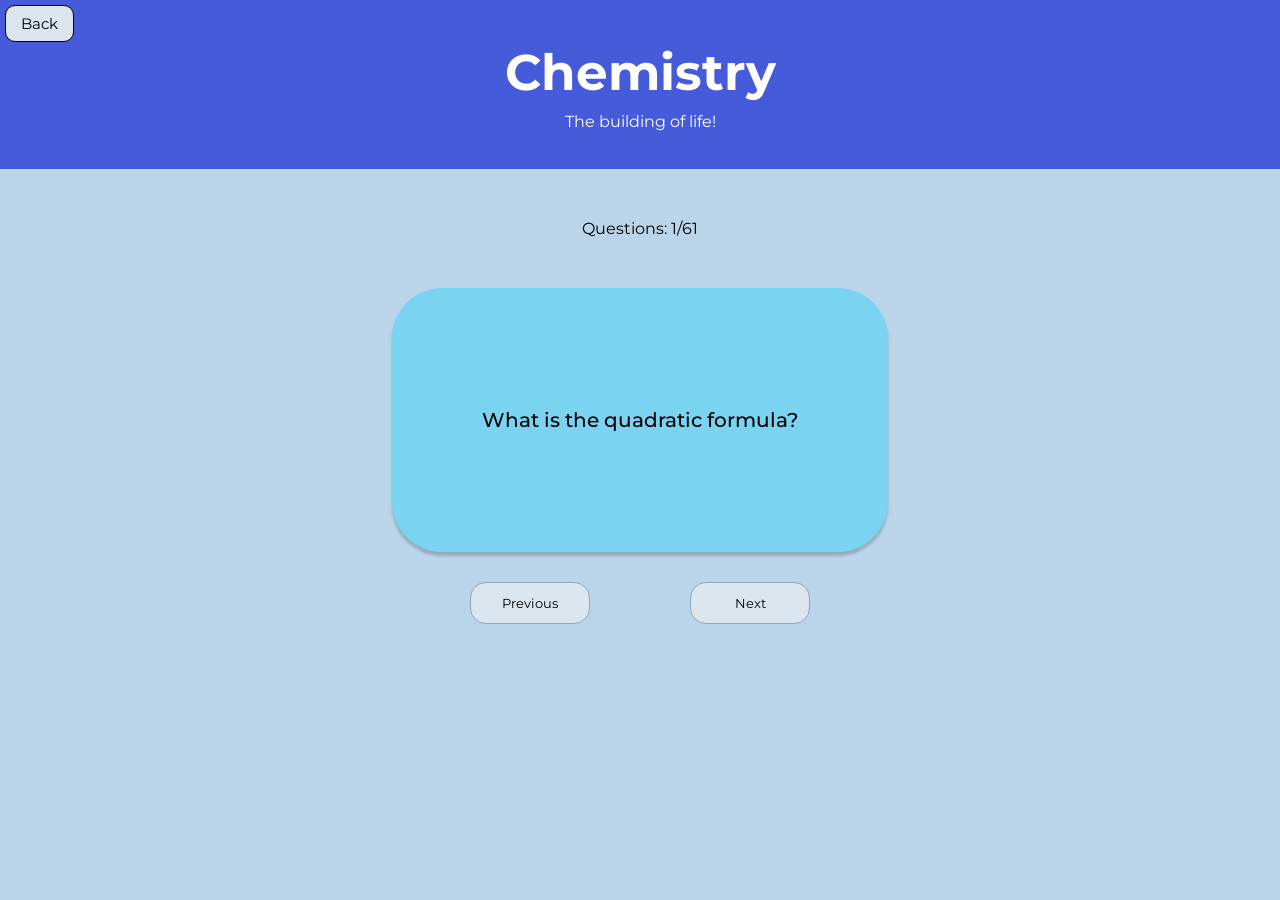
==== chemistry.html @ e4cae661 "Added the created template from last version to all subjects" ====
<!DOCTYPE html>
<html>
    <head> 
        <link rel="stylesheet" href="card.css">
        <link rel="preconnect" href="https://fonts.googleapis.com">
        <link rel="preconnect" href="https://fonts.gstatic.com" crossorigin>
        <link href="https://fonts.googleapis.com/css2?family=Montserrat:ital,wght@0,100..900;1,100..900&family=Port+Lligat+Sans&family=Roboto:ital,wght@0,100..900;1,100..900&display=swap" rel="stylesheet">
    </head>
    <body>
        <header> 
            <a href="index.html">
            <button class="back">
                Back
            </button>
            </a>
            <hgroup class="subject-header">
           <h1 class="subject-header-title"><b>Chemistry</b></h1> 
          <p class="subject-header-description">The building of life!</p>
            </hgroup> 
        </header>
        <main class="main">
            <div class="question-count"> Questions: 1/61 </div>
            <article class="card">
                What is the quadratic formula?
            </article>
             <div class="card-nav">
                <button class="previous-card">
                    Previous
                </button>
                <button class="next-card">
                    Next
                </button>
            </div>
        </main>
    </body>
</html>
---- card.css ----
*{
    margin:0;
    padding:0;
    font-family: Montserrat, sans-serif;
}
:root{
    --primary: rgb(69, 91, 218);
    --accent-button:#dae5ed;
    --accent-button-hover: #cbd9e4;
    --header-text: white;
    --card-color: rgb(121, 211, 241);
    --bg-color: rgb(186, 212, 233);
    --card-border:#8ba8c0;
}
body{
 background-color: var(--bg-color)
}
.subject-header{
    display:flex;
    justify-content: center;
    flex-direction: column;
    align-items: center;
    line-height: 1.5;
    background-color: var(--primary);
    padding: 35px 2px;
    position: relative;
    color: var(--header-text);

}
.subject-header-title{
    font-size: 50px;

}
.back{
    position:absolute;
    top: 5px;
    left:5px;
    z-index: 1;
    padding: 8px 15px;
    background-color: var(--accent-button);
    border: solid black 1px;
    border-radius: 10px;
    font-size: 15px;
    cursor:pointer;
    transition: background-color 0.3s, opacity 0.3s;
   
}
.back:hover{
    background-color: var(--accent-button-hover);
    opacity: 0.9;
}
.back:active{
    opacity:0.7;
}

.main{
    display:flex;
    flex-direction: column;
    align-items: center;
}
.question-count{
    margin-top: 50px;
}
.card{
    padding: 120px 90px;
    margin-top: 50px;
    background-color: var(--card-color);
    border-radius: 50px;
    font-size: 20px;
    font-weight: 500;
    margin-bottom: 30px;
    box-shadow: 0px 4px 3px rgba(0,0,0,0.2);
}
.card-nav{
    display: flex;
    align-items: center;
    gap: 100px;
}
.previous-card, .next-card{
    background-color: var(--accent-button);
    padding:12px 0px;
    border: 1px solid var(--card-border);
    border-radius:16px;
    width:120px;
    text-align: center;
    cursor: pointer;
    transition: background-color 0.3s, opacity 0.3s;
}
.previous-card:hover, .next-card:hover{
    background-color: var(--accent-button-hover);
    opacity: 0.9;
}
.previous-card:active, .next-card:active{
    opacity:0.7;
}
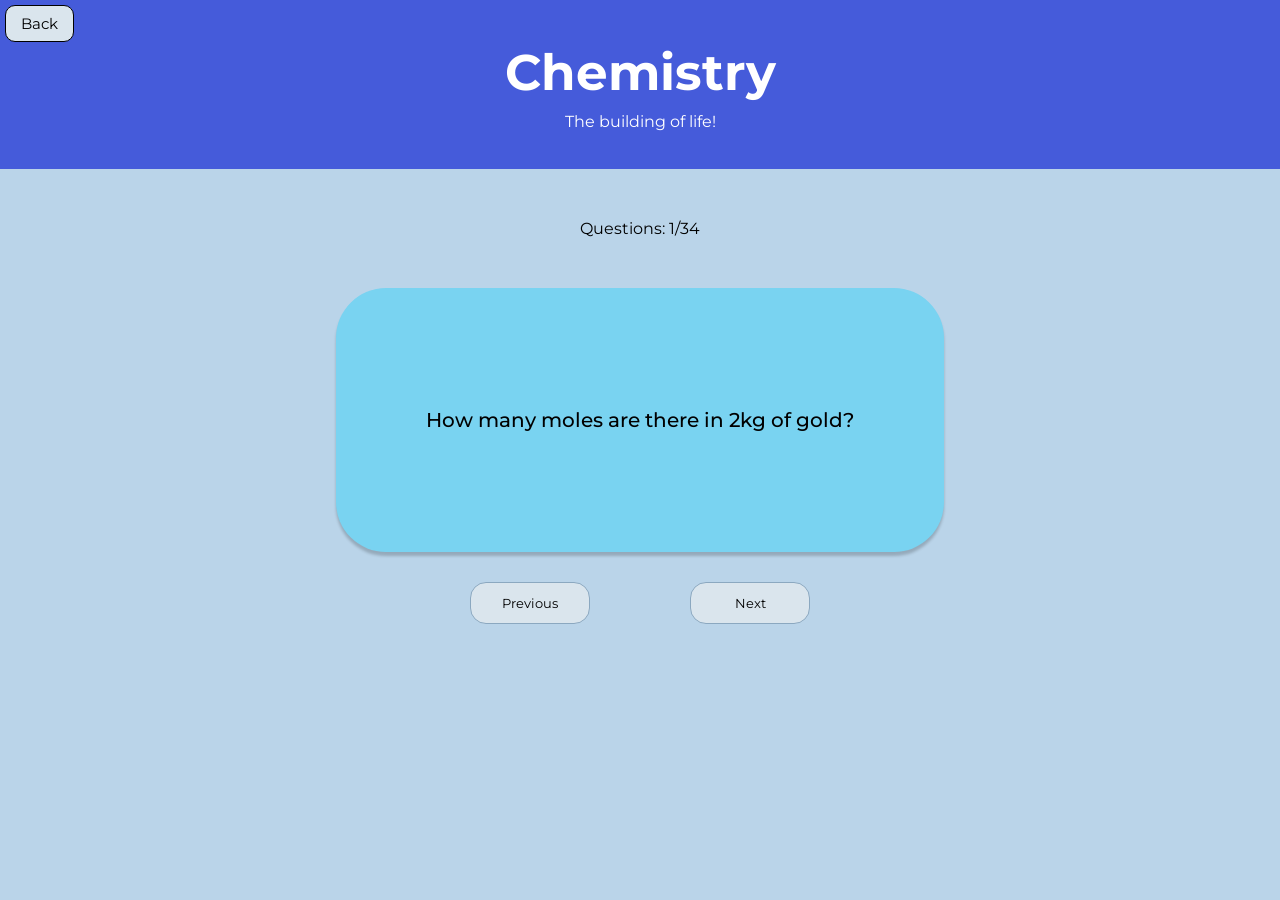
==== commit 807f936d: "Final version (HTML and CSS)" ====
--- a/chemistry.html
+++ b/chemistry.html
@@ -19,9 +19,9 @@
             </hgroup> 
         </header>
         <main class="main">
-            <div class="question-count"> Questions: 1/61 </div>
+            <div class="question-count"> Questions: 1/34 </div>
             <article class="card">
-                What is the quadratic formula?
+                How many moles are there in 2kg of gold?
             </article>
              <div class="card-nav">
                 <button class="previous-card">
